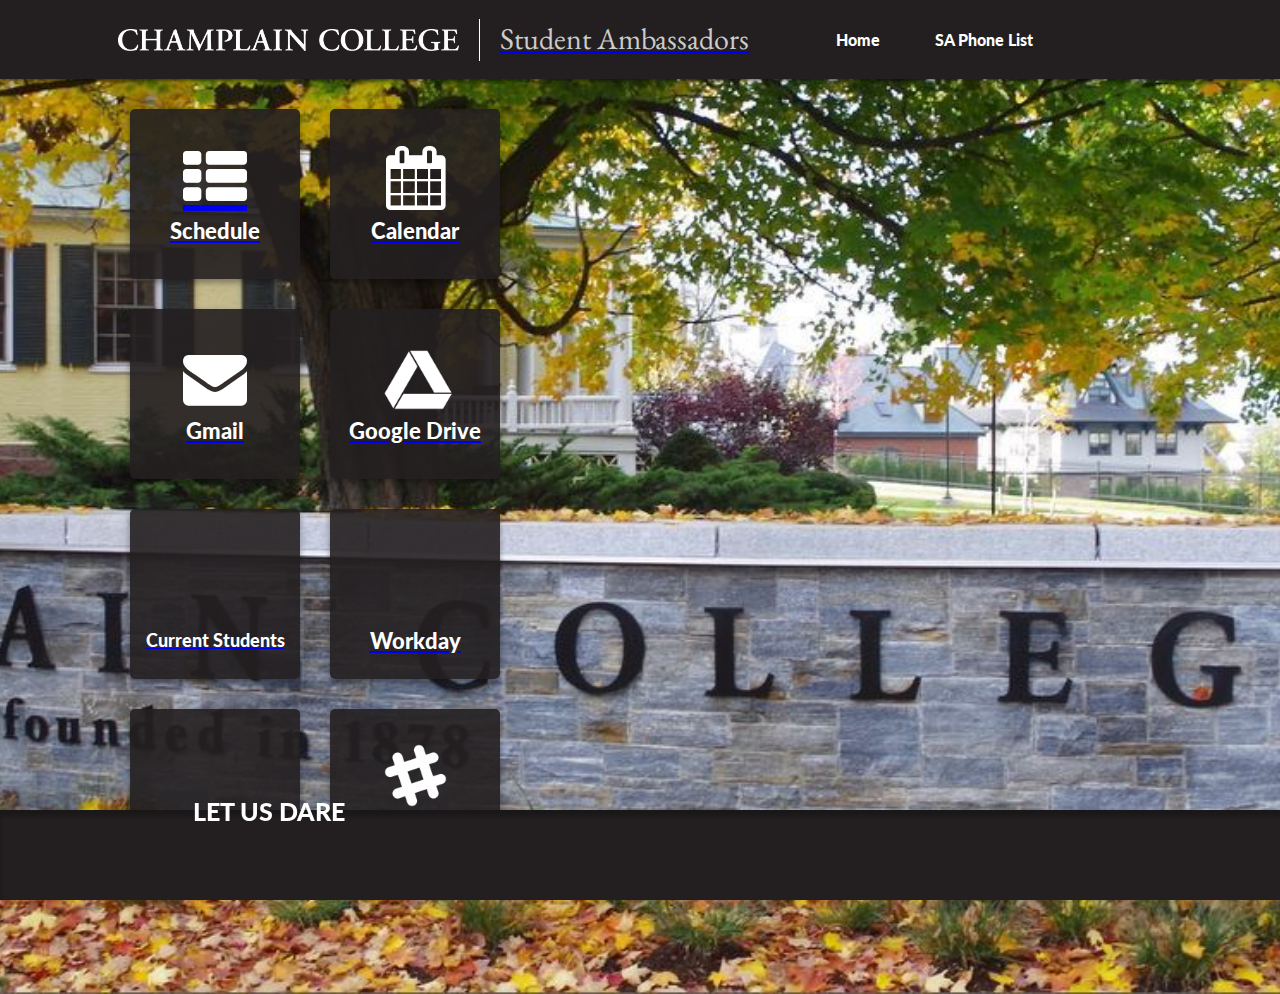
==== index.html @ 6200cd90 "Update index.html" ====
<!DOCTYPE html>
<html>
  <head>
    <meta charset="utf-8">
    <meta name="viewport" content="width=device-width, initial-scale=1.0">
    <title>Student Ambassador Homepage</title>
    <link rel="icon" type="image/png" sizes="16x16" href="images/favicon-16x16.png">
    <link rel="stylesheet" href="https://cdnjs.cloudflare.com/ajax/libs/mdbootstrap/4.2.0/css/mdb.min.css" media="screen" title="no title">
    <link rel="stylesheet" href="https://maxcdn.bootstrapcdn.com/font-awesome/4.7.0/css/font-awesome.min.css" media="screen" title="no title">
    <link rel="stylesheet" href="https://cdnjs.cloudflare.com/ajax/libs/animate.css/3.5.2/animate.min.css">
    <link rel="stylesheet" href="styles/styles.css" media="screen" title="no title">
  </head>
  <body>
    <nav>
      <!-- <img src="logo_color.png" alt="" /> -->
      <a id="logo-wrapper" href="index.html">
        <img src="images/full.png" alt="">
        <span>Student Ambassadors</span>
      </a>

      <div class="pages">
        <a href="index.html"><li>Home</li></a>
        <a href="./pages/phonelist.html"><li>SA Phone List</li></a>
      </div>
    </nav>

    <div class="wrapper">
      <div class="links">

        <a href="https://docs.google.com/spreadsheets/d/1CUl356E7qgsiMNAjo39zqupBJMfZhi2SueE544uHEFc/edit?usp=sharing">
          <div class="icon" id="schedule">
            <i class="fa fa-th-list fa-4x" aria-hidden="true"></i>
            <span>Schedule</span>
          </div>
        </a>
        <a href="https://www.google.com/calendar/render?pli=1#h">
          <div class="icon" id="calendar">
            <i class="fa fa-calendar fa-4x" aria-hidden="true"></i>
            <span>Calendar</span>
          </div>
        </a>
        <a href="https://mail.google.com/mail/u/0/#inbox">
          <div class="icon" id="gmail">
            <i class="fa fa-envelope fa-4x" aria-hidden="true"></i>
            <span>Gmail</span>
          </div>
        </a>
        <a href="https://drive.google.com/drive/#my-drive">
          <div class="icon" id="drive">
            <img src="images/googledrive.ico" alt="">
            <span>Google Drive</span>
          </div>
        </a>
        <a href="https://www.champlain.edu/current-students">
          <div class="icon-update" id="drive">
            <img src="images/shield_white.png" alt=""> <br>
            <span style="font-size: 18px;">Current Students</span>
          </div>
        </a>
        <a href="https://my.champlain.edu/google/index/off/1/service/workday">
          <div class="icon-update" id="workday">
            <img src="images/workday.png" alt=""> <br>
            <span>Workday</span>
          </div>
        <a href="pages/feedback.html">
          <div class="icon-update" id="feedback">
            <img src="images/feedback.png" alt=""> <br>
            <span>Office Feedback</span>
          </div>
        </a>
        <a href="https://champlainadmissions.slack.com/">
          <div class="icon-update" id="Slack">
            <img src="images/slack.png" alt=""> <br>
            <span style="font-size: 20px;">Slack</span>
          </div>
        </a>
      </div>
         
    </div>
    <footer>
      <div id="champlain">
        <img src="images/shield_color.png" alt=""/>
        <span>LET US DARE</span>
      </div>
      <span id="footer-background"></span>
    </footer>

    <script src="https://code.jquery.com/jquery-3.1.1.min.js" integrity="sha256-hVVnYaiADRTO2PzUGmuLJr8BLUSjGIZsDYGmIJLv2b8=" crossorigin="anonymous"></script>
    <script src="./assets/timeago.js" charset="utf-8"></script>
    <script src="https://cdnjs.cloudflare.com/ajax/libs/mdbootstrap/4.2.0/js/mdb.min.js" charset="utf-8"></script>
    <script src="./assets/tabletop.js" charset="utf-8"></script>
    <script type="text/javascript">
      $( document ).ready(function() {
        // Intialize Updates Board
        init();

        $("#secret").hide();

        // Set up incognito clicks
      });

      var public_spreadsheet_url = 'https://docs.google.com/spreadsheets/d/1VPJsWRqeBW6t7xn3JphKra1LwrmyJpstcjhJz0tTyDk/pubhtml';

      function init() {
        Tabletop.init( { key: public_spreadsheet_url,
                         callback: showInfo,
                         simpleSheet: true } )
      }

      var monthNames = [
        "January", "February", "March",
        "April", "May", "June", "July",
        "August", "September", "October",
        "November", "December"
      ];

      function showInfo(data, tabletop) {
        $(".news .items").empty();
        if (data.length == 0){
          $(".news .items").append("<h3> No updates at this time </h3>").css("overflow-y", "hidden");
        } else {
          $(".news .items").css("overflow-y", "auto");
          var i;
          var today = new Date();
          data.reverse().forEach(function(update){
            var date = new Date(update.Timestamp);
            var timeDiff = Math.abs(today.getTime() - date.getTime());
            var diffDays = Math.floor(timeDiff / (1000 * 3600 * 24)) + 1;
            if (diffDays <= 14)
            {
              $(".news .items").append(
                '<tr class="item"> <td class="date">' + monthNames[date.getMonth()] + ' ' + date.getDate() + ': <br> <span style="color: #969696; font-size: 15px;"> (' + $.timeago(date.getTime()) + ') </span> ' + '</td> <td class="message">' + update.Message + '</td> </tr>'
              );
            }
          });
        }
        setTimeout(function(){
          init();
        }, 10000);
      }

      function isMobile(){
        return ($(".news").css("display") == "none") ? true : false;
      }

      function incognitoShake(element){
        var text = isMobile() ? "HOLD → Open In Incognito" : "RIGHT CLICK → Open In Incognito";
        var size = isMobile() ? "30px" : "";
        var link = element.find("span").text();
        element.css("background-color", "#EE3124");
        element.find("span").css("font-size", size);
        element.addClass("animated shake");
        element.find("i").hide();
        element.find("img").hide();
        element.find("#secret").show();
        element.find("span").text(text);
        setTimeout(function(){
          element.css("background-color", "rgba(35,31,32,.9)");
          element.find("span").css("font-size", "");
          element.removeClass("animated shake");
          element.find("i").show();
          element.find("img").show();
          element.find("#secret").hide();
          element.find("span").text(link);
        }, 5000);
      }
    </script>
  </body>
</html>
---- styles/styles.css ----
@import url('https://fonts.googleapis.com/css?family=Lato');
@import url('https://fonts.googleapis.com/css?family=EB+Garamond');

html, body {
  font-family: 'Lato', sans-serif;
  margin: 0;
  padding: 0;
  background-color: #eee;
  background-image: url('../images/landing-background.png');
  background-repeat: no-repeat;
  background-size: cover;
  background-position: top;
}

nav {
  position: relative;
  display: flex;
  align-items: center;
  max-width: 100%;
  background-color: #231f20;
  padding: 15px 25px;
  display: flex;
  justify-content: space-between;
  box-shadow: 0px 1px 5px 0px rgba(0,0,0,0.75);
}

#logo-wrapper {
  display: flex;
  width: 125%;
}

#logo-wrapper span {
  font-size: 30px;
  padding-left: 20px;
  color: #ccc;
  font-family: 'EB Garamond', 'serif';
}

.logo {
  display: flex;
  align-items: center;
}

.pages {
  list-style: none;
  display: flex;
  width: 915px;
}

li {
  color: white;
  font-weight: 900;
  margin-left: 25px;
  padding: 15px;
  font-size: 16px;
}

li:hover {
  border-radius: 5px;
  color: #7bad1f;
}

nav img {
  width: auto;
  height: 22px;
  padding-left: 12%;
  padding-right: 20px;
  padding-top: 10px;
  padding-bottom: 10px;
  filter: brightness(0) invert(1);
  background-color: transparent;
  border-right: 1px solid #838383;
}

.links span, footer span {
  font-size: 45px;
  font-weight: 900;
  line-height: 95%;
  color: white;
}

.wrapper {
  display: flex;
  align-items: flex-start;
  padding-top: 15px;
  padding-left: 15px;
  padding-right: 15px;
  padding-bottom: 100px;
}

.item {
  display: flex;
  text-align: left;
  margin-bottom: 15px;
  padding-bottom: 15px;
  border-bottom: 2px #eee solid;
}

.item:last-of-type {
  border-bottom: none;
}

.item .date {
  text-align: left;
  color: black;
  font-weight: 900;
  font-size: 22px;
  min-width: 200px;
}

.item .message {
  margin-left: 5px;
  text-align: left;
  color: black;
  font-size: 22px;
  font-weight: normal;
}

.links {
  display: flex;
  flex-flow: row wrap;
  justify-content: flex-start;
  text-align: center;
  max-width: 40%;
  padding-left: 8%;
}

#secret {
  display: none;
}

.news {
  margin: 15px;
  padding-left: 25px;
  padding-right: 25px;
  margin-right: 8%;
  background-color: white;
  box-shadow: 0 3px 6px rgba(0,0,0,0.16), 0 3px 6px rgba(0,0,0,0.23);
  width: 50%;
  height: 100%;
  text-align: center;
}

.news h1 i {
  color: #eee;
  cursor: pointer;
}

.items {
  margin-top: -30px;
  overflow-y: auto;
  max-height: 65vh;
}

i {
  color: white;
  height: 75px;
  width: auto;
}

.icon {
  background-color: rgba(35,31,32,.9);
  border-radius: 5px;
  height: 170px;
  width: 170px;
  display: flex;
  justify-content: center;
  flex-direction: column;
  cursor: pointer;
  box-shadow: 0 3px 6px rgba(0,0,0,0.16), 0 3px 6px rgba(0,0,0,0.23);
  transition: all .1s ease-in-out;
}

.icon img {
  height: 75px;
  width: 75px;
  padding-left: 44px;
  filter: brightness(0) invert(1);
  transform: scale(1.3) translateY(-3px);
}

.icon-update {
  background-color: rgba(35,31,32, .9);
  border-radius: 5px;
  height: 170px;
  width: 170px;
  display: flex;
  justify-content: center;
  flex-direction: column;
  align-items: center;
  box-shadow: 0 3px 6px rgba(0,0,0,0.16), 0 3px 6px rgba(0,0,0,0.23);
  transition: all .1s ease-in-out;  
}

.icon-update:hover {
  box-shadow: 0 30px 40px -15px rgba(0,0,0,0.35);
  transform: scale(1.03);
  transition: all .1s ease-in-out;
}


.icon-update i {
  font-size: 75px;
  margin-bottom: -5px;
}

.icon-update span {
  position: relative;
  font-size: 22px;
}

.icon-update img {
  position: relative;
  width: auto;
  height: 75px;
  filter: brightness(0) invert(1);
}

.icon-update span {
  font-size: 22px
}

.links a {
  margin: 15px;
}

.icon span {
  font-size: 22px;
}

.icon:hover {
  box-shadow: 0 30px 40px -15px rgba(0,0,0,0.35);
  transform: scale(1.03);
  transition: all .1s ease-in-out;  
}


footer {
  position: fixed;
  z-index: 1;
  height: 100px;
  width: 100%;
  bottom: 0;
}

#champlain {
  position: fixed;
  z-index: 1;
  display: flex;
  align-items: center;
  padding-left: 10%;
}

footer span {
  font-size: 25px;
  padding-left: 15px;
}

footer img {
  width: 50px;
}

#footer-background {
  position: fixed;
  background-color: #231f20;
  height: 90px;
  width: 100%;
  bottom: 0;
  -webkit-box-shadow: inset 0px 6px 5px 0px rgba(0,0,0,0.25);
  -moz-box-shadow: inset 0px 6px 5px 0px rgba(0,0,0,0.25);
  box-shadow: inset 0px 6px 5px 0px rgba(0,0,0,0.25);
}

.btn {
  background-color: #00aeef !important;
  cursor: pointer;
}

/* Media Queries */

@media only screen
and (min-device-width : 320px)
and (max-device-width : 480px) {

    nav {
      justify-content: center;
      position: fixed;
      top: 0;
      z-index: 10;
      width: 100%;
      box-shadow: 0px 0px 5px 2px rgba(0, 0, 0, 0.25);
    }

    .pages {
      display: none;
    }

    .news {
      display: none;
    }

    .links {
      max-width: 100%;
      margin-top: 110px;
    }

    .links a {
      display: flex;
      align-items: center;
      justify-content: center;
    }

    .icon {
      width: 94vw;
      font-size: 30px;
      text-align: left;
    }

    .icon i {
      position: relative;
      top: 2%;
      margin-left: 22%;
    }

    .icon img {
      position: relative;
      top: 17%;
      margin-left: 16%;
      width: 140px;
      height: 140px;
    }

    .icon span {
      position: relative;
      top: -20%;
      max-width: 400px;
      font-size: 45px;
      margin-left: 45%;
    }

    #wings span, #drive span {
      top: -40%;
    }

    footer {
      position: static;
    }

    #champlain {
      position: static;
      background-color: #231f20;
      height: 100%;
    }

    #footer-background {
      display: none;
    }
}
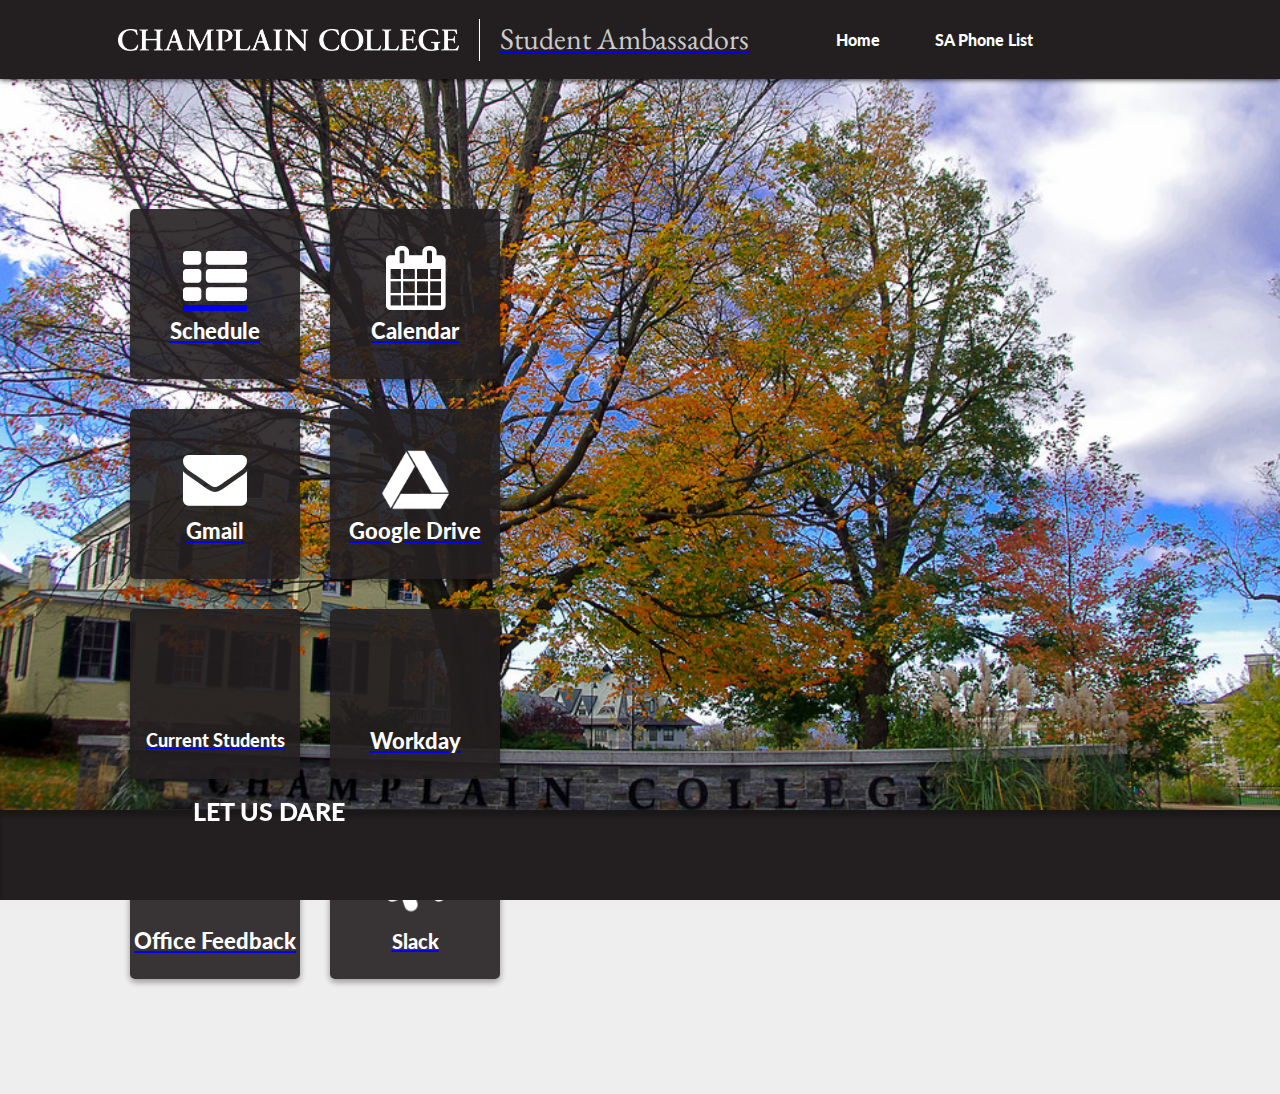
==== commit db6fd476: "made all the icons, "icon"" ====
--- a/index.html
+++ b/index.html
@@ -52,24 +52,24 @@
           </div>
         </a>
         <a href="https://www.champlain.edu/current-students">
-          <div class="icon-update" id="drive">
+          <div class="icon" id="drive">
             <img src="images/shield_white.png" alt=""> <br>
             <span style="font-size: 18px;">Current Students</span>
           </div>
         </a>
         <a href="https://my.champlain.edu/google/index/off/1/service/workday">
-          <div class="icon-update" id="workday">
+          <div class="icon" id="workday">
             <img src="images/workday.png" alt=""> <br>
             <span>Workday</span>
           </div>
         <a href="pages/feedback.html">
-          <div class="icon-update" id="feedback">
+          <div class="icon" id="feedback">
             <img src="images/feedback.png" alt=""> <br>
             <span>Office Feedback</span>
           </div>
         </a>
         <a href="https://champlainadmissions.slack.com/">
-          <div class="icon-update" id="Slack">
+          <div class="icon" id="Slack">
             <img src="images/slack.png" alt=""> <br>
             <span style="font-size: 20px;">Slack</span>
           </div>
--- a/styles/styles.css
+++ b/styles/styles.css
@@ -6,10 +6,12 @@
   margin: 0;
   padding: 0;
   background-color: #eee;
-  background-image: url('../images/landing-background.png');
+  background-image: url('../images/landing-backgrounds.png');
   background-repeat: no-repeat;
   background-size: cover;
-  background-position: top;
+  background-position: center center;
+  width: 100%;
+  height: 100%;
 }
 
 nav {
@@ -123,6 +125,7 @@
   text-align: center;
   max-width: 40%;
   padding-left: 8%;
+  padding-top: 100px;
 }
 
 #secret {
@@ -166,66 +169,25 @@
   display: flex;
   justify-content: center;
   flex-direction: column;
-  cursor: pointer;
+  align-items: center;
   box-shadow: 0 3px 6px rgba(0,0,0,0.16), 0 3px 6px rgba(0,0,0,0.23);
   transition: all .1s ease-in-out;
 }
 
 .icon img {
   height: 75px;
-  width: 75px;
-  padding-left: 44px;
+  width: auto;
   filter: brightness(0) invert(1);
   transform: scale(1.3) translateY(-3px);
 }
 
-.icon-update {
-  background-color: rgba(35,31,32, .9);
-  border-radius: 5px;
-  height: 170px;
-  width: 170px;
-  display: flex;
-  justify-content: center;
-  flex-direction: column;
-  align-items: center;
-  box-shadow: 0 3px 6px rgba(0,0,0,0.16), 0 3px 6px rgba(0,0,0,0.23);
-  transition: all .1s ease-in-out;  
-}
-
-.icon-update:hover {
-  box-shadow: 0 30px 40px -15px rgba(0,0,0,0.35);
-  transform: scale(1.03);
-  transition: all .1s ease-in-out;
-}
-
-
-.icon-update i {
-  font-size: 75px;
-  margin-bottom: -5px;
-}
-
-.icon-update span {
-  position: relative;
-  font-size: 22px;
-}
-
-.icon-update img {
-  position: relative;
-  width: auto;
-  height: 75px;
-  filter: brightness(0) invert(1);
-}
-
-.icon-update span {
-  font-size: 22px
-}
-
 .links a {
   margin: 15px;
 }
 
 .icon span {
   font-size: 22px;
+  position: relative;
 }
 
 .icon:hover {
@@ -290,10 +252,24 @@
       width: 100%;
       box-shadow: 0px 0px 5px 2px rgba(0, 0, 0, 0.25);
     }
-
-    .pages {
-      display: none;
-    }
+  
+    #logo-wrapper {
+      display: flex;
+      width: 125%;
+      height: 30px;
+    
+    nav img {
+      padding-top: none;
+      padding-bottom: none;
+      padding-left: 135px;
+    }
+    
+    li {
+      color:white;
+      font-weight: 900;
+      margin-left: 25px;
+      font-size: 16px;
+     }
 
     .news {
       display: none;
@@ -311,15 +287,13 @@
     }
 
     .icon {
-      width: 94vw;
       font-size: 30px;
-      text-align: left;
+      text-align: center;
     }
 
     .icon i {
       position: relative;
-      top: 2%;
-      margin-left: 22%;
+      padding-top: 20px;
     }
 
     .icon img {
@@ -335,7 +309,7 @@
       top: -20%;
       max-width: 400px;
       font-size: 45px;
-      margin-left: 45%;
+      padding-top: 80px;
     }
 
     #wings span, #drive span {
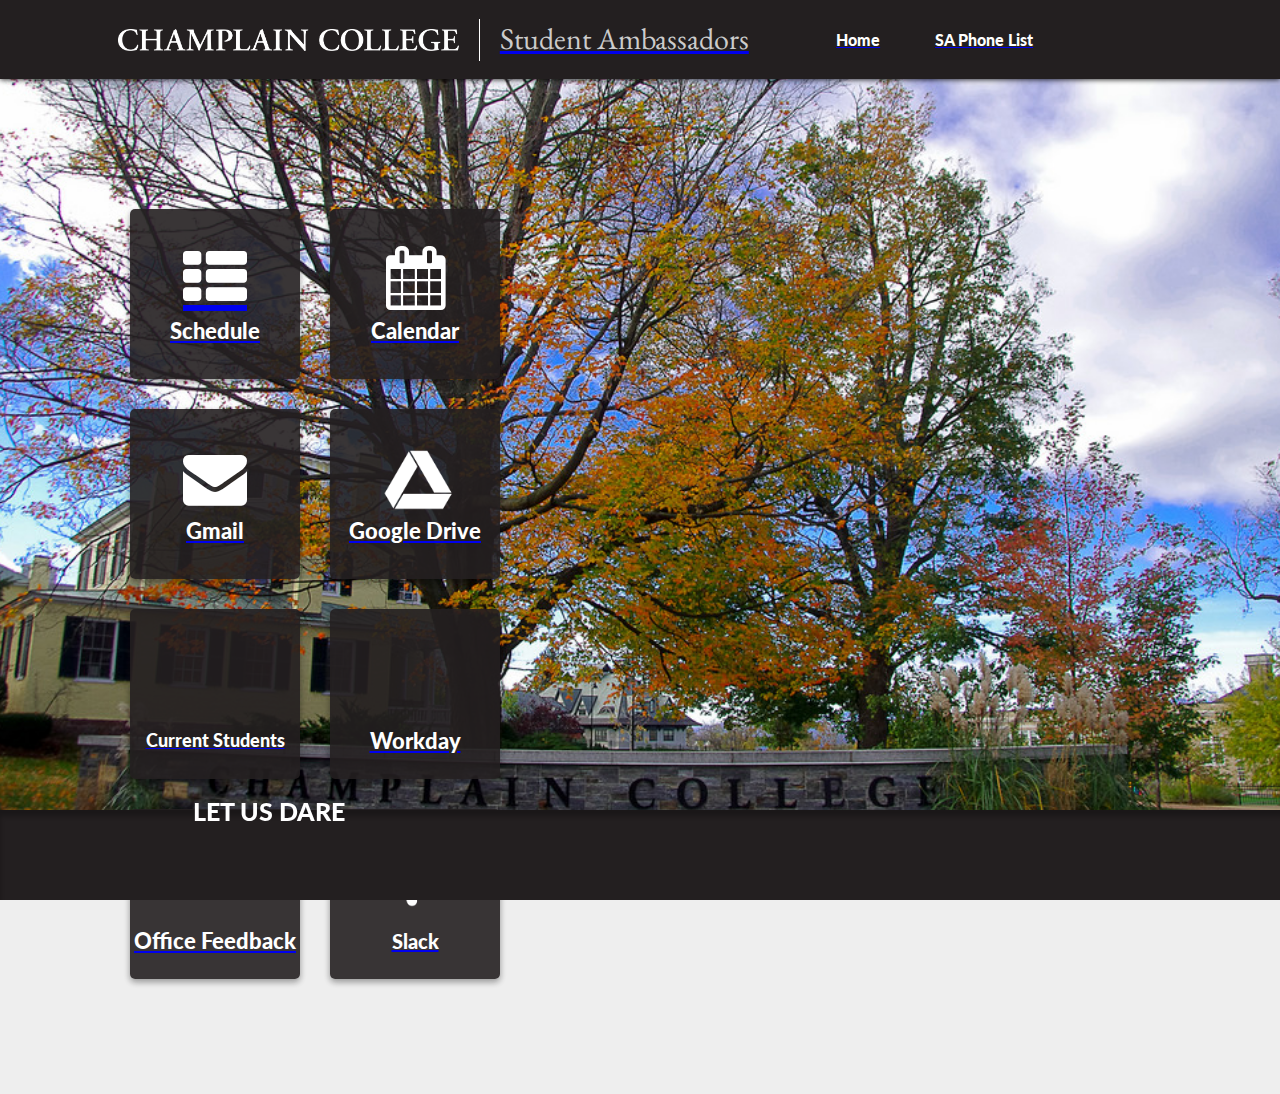
==== commit ae1e8f6b: "Updated header" ====
--- a/index.html
+++ b/index.html
@@ -3,7 +3,7 @@
   <head>
     <meta charset="utf-8">
     <meta name="viewport" content="width=device-width, initial-scale=1.0">
-    <title>Student Ambassador Homepage</title>
+    <title>Student Ambassador Portal</title>
     <link rel="icon" type="image/png" sizes="16x16" href="images/favicon-16x16.png">
     <link rel="stylesheet" href="https://cdnjs.cloudflare.com/ajax/libs/mdbootstrap/4.2.0/css/mdb.min.css" media="screen" title="no title">
     <link rel="stylesheet" href="https://maxcdn.bootstrapcdn.com/font-awesome/4.7.0/css/font-awesome.min.css" media="screen" title="no title">
@@ -52,24 +52,24 @@
           </div>
         </a>
         <a href="https://www.champlain.edu/current-students">
-          <div class="icon" id="drive">
+          <div class="icon-update" id="drive">
             <img src="images/shield_white.png" alt=""> <br>
             <span style="font-size: 18px;">Current Students</span>
           </div>
         </a>
         <a href="https://my.champlain.edu/google/index/off/1/service/workday">
-          <div class="icon" id="workday">
+          <div class="icon-update" id="workday">
             <img src="images/workday.png" alt=""> <br>
             <span>Workday</span>
           </div>
         <a href="pages/feedback.html">
-          <div class="icon" id="feedback">
+          <div class="icon-update" id="feedback">
             <img src="images/feedback.png" alt=""> <br>
             <span>Office Feedback</span>
           </div>
         </a>
         <a href="https://champlainadmissions.slack.com/">
-          <div class="icon" id="Slack">
+          <div class="icon-update" id="Slack">
             <img src="images/slack.png" alt=""> <br>
             <span style="font-size: 20px;">Slack</span>
           </div>
--- a/styles/styles.css
+++ b/styles/styles.css
@@ -169,16 +169,58 @@
   display: flex;
   justify-content: center;
   flex-direction: column;
+  cursor: pointer;
+  box-shadow: 0 3px 6px rgba(0,0,0,0.16), 0 3px 6px rgba(0,0,0,0.23);
+  transition: all .1s ease-in-out;
+}
+
+.icon img {
+  height: 75px;
+  width: 75px;
+  padding-left: 44px;
+  filter: brightness(0) invert(1);
+  transform: scale(1.3) translateY(-3px);
+}
+
+.icon-update {
+  background-color: rgba(35,31,32, .9);
+  border-radius: 5px;
+  height: 170px;
+  width: 170px;
+  display: flex;
+  justify-content: center;
+  flex-direction: column;
   align-items: center;
   box-shadow: 0 3px 6px rgba(0,0,0,0.16), 0 3px 6px rgba(0,0,0,0.23);
+  transition: all .1s ease-in-out;  
+}
+
+.icon-update:hover {
+  box-shadow: 0 30px 40px -15px rgba(0,0,0,0.35);
+  transform: scale(1.03);
   transition: all .1s ease-in-out;
 }
 
-.icon img {
+
+.icon-update i {
+  font-size: 75px;
+  margin-bottom: -5px;
+}
+
+.icon-update span {
+  position: relative;
+  font-size: 22px;
+}
+
+.icon-update img {
+  position: relative;
+  width: auto;
   height: 75px;
-  width: auto;
   filter: brightness(0) invert(1);
-  transform: scale(1.3) translateY(-3px);
+}
+
+.icon-update span {
+  font-size: 22px
 }
 
 .links a {
@@ -187,7 +229,6 @@
 
 .icon span {
   font-size: 22px;
-  position: relative;
 }
 
 .icon:hover {
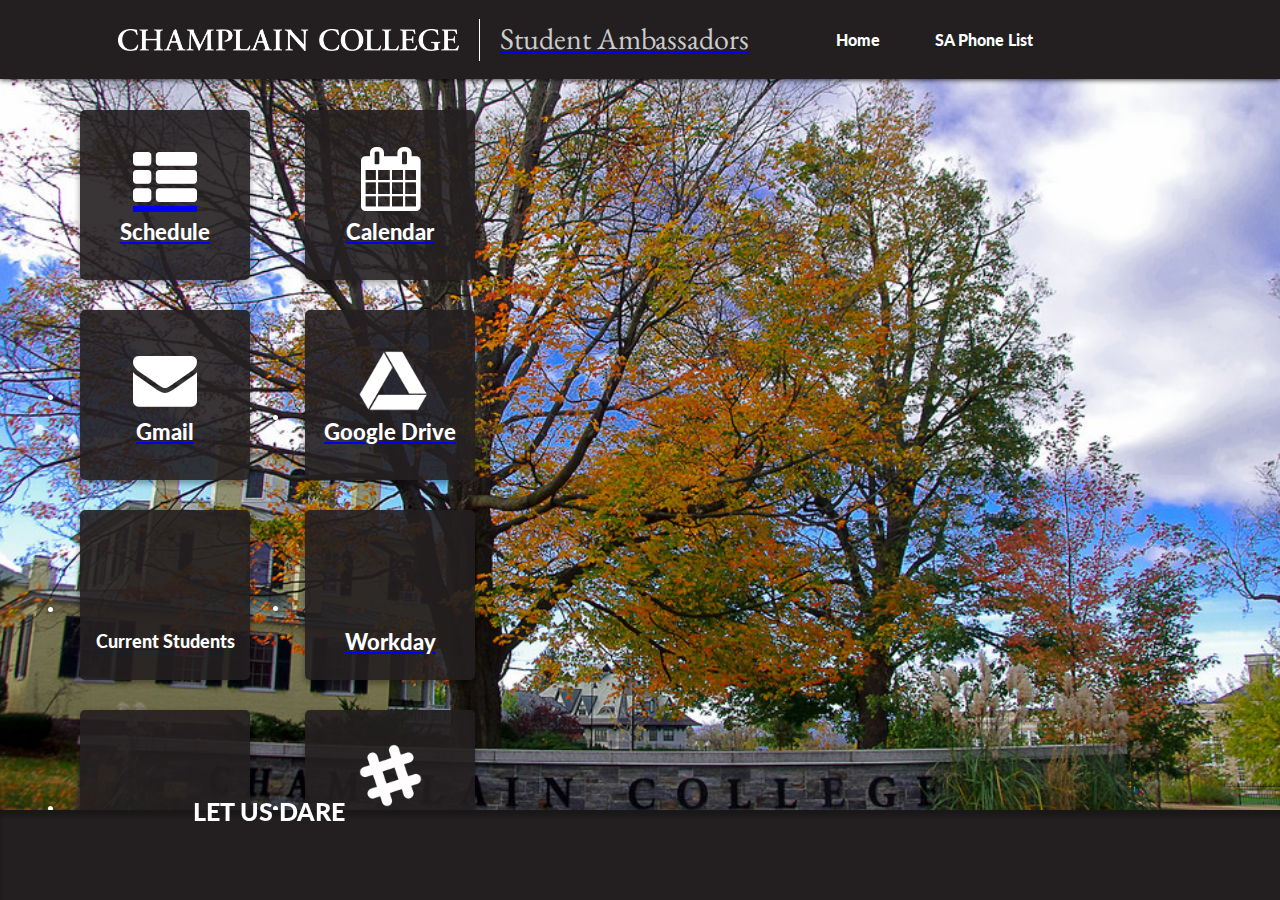
==== commit 32dddb24: "Fixed incognito clicks & some styling" ====
--- a/index.html
+++ b/index.html
@@ -3,7 +3,7 @@
   <head>
     <meta charset="utf-8">
     <meta name="viewport" content="width=device-width, initial-scale=1.0">
-    <title>Student Ambassador Portal</title>
+    <title>Student Ambassador Homepage</title>
     <link rel="icon" type="image/png" sizes="16x16" href="images/favicon-16x16.png">
     <link rel="stylesheet" href="https://cdnjs.cloudflare.com/ajax/libs/mdbootstrap/4.2.0/css/mdb.min.css" media="screen" title="no title">
     <link rel="stylesheet" href="https://maxcdn.bootstrapcdn.com/font-awesome/4.7.0/css/font-awesome.min.css" media="screen" title="no title">
@@ -24,59 +24,74 @@
       </div>
     </nav>
 
-    <div class="wrapper">
-      <div class="links">
+      <ul class="links">
 
-        <a href="https://docs.google.com/spreadsheets/d/1CUl356E7qgsiMNAjo39zqupBJMfZhi2SueE544uHEFc/edit?usp=sharing">
-          <div class="icon" id="schedule">
-            <i class="fa fa-th-list fa-4x" aria-hidden="true"></i>
-            <span>Schedule</span>
-          </div>
-        </a>
-        <a href="https://www.google.com/calendar/render?pli=1#h">
-          <div class="icon" id="calendar">
-            <i class="fa fa-calendar fa-4x" aria-hidden="true"></i>
-            <span>Calendar</span>
-          </div>
-        </a>
-        <a href="https://mail.google.com/mail/u/0/#inbox">
-          <div class="icon" id="gmail">
-            <i class="fa fa-envelope fa-4x" aria-hidden="true"></i>
-            <span>Gmail</span>
-          </div>
-        </a>
-        <a href="https://drive.google.com/drive/#my-drive">
-          <div class="icon" id="drive">
-            <img src="images/googledrive.ico" alt="">
-            <span>Google Drive</span>
-          </div>
-        </a>
-        <a href="https://www.champlain.edu/current-students">
-          <div class="icon-update" id="drive">
-            <img src="images/shield_white.png" alt=""> <br>
-            <span style="font-size: 18px;">Current Students</span>
-          </div>
-        </a>
-        <a href="https://my.champlain.edu/google/index/off/1/service/workday">
-          <div class="icon-update" id="workday">
-            <img src="images/workday.png" alt=""> <br>
-            <span>Workday</span>
-          </div>
-        <a href="pages/feedback.html">
-          <div class="icon-update" id="feedback">
-            <img src="images/feedback.png" alt=""> <br>
-            <span>Office Feedback</span>
-          </div>
-        </a>
-        <a href="https://champlainadmissions.slack.com/">
-          <div class="icon-update" id="Slack">
-            <img src="images/slack.png" alt=""> <br>
-            <span style="font-size: 20px;">Slack</span>
-          </div>
-        </a>
-      </div>
-         
-    </div>
+        <li>
+          <a href="https://docs.google.com/spreadsheets/d/1CUl356E7qgsiMNAjo39zqupBJMfZhi2SueE544uHEFc/edit?usp=sharing">
+            <div class="icon" id="schedule">
+              <i class="fa fa-th-list fa-4x" aria-hidden="true"></i>
+              <span>Schedule</span>
+            </div>
+          </a>
+        </li>
+        <li>
+          <a href="https://www.google.com/calendar/render?pli=1#h">
+            <div class="icon" id="calendar">
+              <i class="fa fa-calendar fa-4x" aria-hidden="true"></i>
+              <span>Calendar</span>
+            </div>
+          </a>
+        </li>
+        <li>
+          <a href="https://mail.google.com/mail/u/0/#inbox">
+            <div class="icon" id="gmail">
+              <i class="fa fa-envelope fa-4x" aria-hidden="true"></i>
+              <span>Gmail</span>
+            </div>
+          </a>
+        </li>
+        <li>
+          <a href="https://drive.google.com/drive/#my-drive">
+            <div class="icon" id="drive">
+              <img src="images/googledrive.ico" alt="">
+              <span>Google Drive</span>
+            </div>
+          </a>
+        </li>
+        <li>
+          <a href="https://www.champlain.edu/current-students">
+            <div class="icon-update" id="drive">
+              <img src="images/shield_white.png" alt=""> <br>
+              <span style="font-size: 18px;">Current Students</span>
+            </div>
+          </a>
+        </li>
+        <li>
+          <a href="https://my.champlain.edu/google/index/off/1/service/workday">
+            <div class="icon-update" id="workday">
+              <img src="images/workday.png" alt=""> <br>
+              <i id="secret" class="fa fa-user-secret fa-4x" aria-hidden="true" style="margin-top: -15px; margin-bottom: 10px;"></i>
+              <span>Workday</span>
+            </div>
+          </a>
+        <li>
+          <a href="pages/feedback.html">
+            <div class="icon-update" id="feedback">
+              <img src="images/feedback.png" alt=""> <br>
+              <span>Office Feedback</span>
+            </div>
+          </a>
+        </li>
+        <li>
+          <a href="https://champlainadmissions.slack.com/">
+            <div class="icon-update" id="Slack">
+              <img src="images/slack.png" alt=""> <br>
+              <span>Slack</span>
+            </div>
+          </a>
+        </li>
+      </ul>
+
     <footer>
       <div id="champlain">
         <img src="images/shield_color.png" alt=""/>
@@ -97,6 +112,14 @@
         $("#secret").hide();
 
         // Set up incognito clicks
+        $("#coverage").click(function(event) {
+          event.preventDefault();
+          incognitoShake($(this));
+        });
+        $("#workday").click(function(event) {
+          event.preventDefault();
+          incognitoShake($(this));
+        })
       });
 
       var public_spreadsheet_url = 'https://docs.google.com/spreadsheets/d/1VPJsWRqeBW6t7xn3JphKra1LwrmyJpstcjhJz0tTyDk/pubhtml';
--- a/styles/styles.css
+++ b/styles/styles.css
@@ -10,8 +10,8 @@
   background-repeat: no-repeat;
   background-size: cover;
   background-position: center center;
-  width: 100%;
-  height: 100%;
+  width: 100vw;
+  height: 100vh;
 }
 
 nav {
@@ -81,15 +81,6 @@
   color: white;
 }
 
-.wrapper {
-  display: flex;
-  align-items: flex-start;
-  padding-top: 15px;
-  padding-left: 15px;
-  padding-right: 15px;
-  padding-bottom: 100px;
-}
-
 .item {
   display: flex;
   text-align: left;
@@ -121,38 +112,12 @@
 .links {
   display: flex;
   flex-flow: row wrap;
-  justify-content: flex-start;
   text-align: center;
-  max-width: 40%;
-  padding-left: 8%;
-  padding-top: 100px;
+  max-width: 50%;
 }
 
 #secret {
   display: none;
-}
-
-.news {
-  margin: 15px;
-  padding-left: 25px;
-  padding-right: 25px;
-  margin-right: 8%;
-  background-color: white;
-  box-shadow: 0 3px 6px rgba(0,0,0,0.16), 0 3px 6px rgba(0,0,0,0.23);
-  width: 50%;
-  height: 100%;
-  text-align: center;
-}
-
-.news h1 i {
-  color: #eee;
-  cursor: pointer;
-}
-
-.items {
-  margin-top: -30px;
-  overflow-y: auto;
-  max-height: 65vh;
 }
 
 i {
@@ -191,8 +156,9 @@
   justify-content: center;
   flex-direction: column;
   align-items: center;
+  cursor: pointer;
   box-shadow: 0 3px 6px rgba(0,0,0,0.16), 0 3px 6px rgba(0,0,0,0.23);
-  transition: all .1s ease-in-out;  
+  transition: all .1s ease-in-out;
 }
 
 .icon-update:hover {
@@ -213,20 +179,11 @@
 }
 
 .icon-update img {
-  position: relative;
   width: auto;
   height: 75px;
   filter: brightness(0) invert(1);
 }
 
-.icon-update span {
-  font-size: 22px
-}
-
-.links a {
-  margin: 15px;
-}
-
 .icon span {
   font-size: 22px;
 }
@@ -234,7 +191,7 @@
 .icon:hover {
   box-shadow: 0 30px 40px -15px rgba(0,0,0,0.35);
   transform: scale(1.03);
-  transition: all .1s ease-in-out;  
+  transition: all .1s ease-in-out;
 }
 
 
@@ -282,43 +239,43 @@
 /* Media Queries */
 
 @media only screen
-and (min-device-width : 320px)
-and (max-device-width : 480px) {
+and (max-width: 600px) {
+
+  .links {
+    display: flex;
+    flex-flow: row wrap;
+    width: 100vw;
+    padding-left: 0;
+    padding-top: 0;
+  }
 
     nav {
       justify-content: center;
-      position: fixed;
       top: 0;
       z-index: 10;
-      width: 100%;
+      width: 100vw;
       box-shadow: 0px 0px 5px 2px rgba(0, 0, 0, 0.25);
     }
-  
+
     #logo-wrapper {
       display: flex;
       width: 125%;
       height: 30px;
-    
+    }
+
     nav img {
-      padding-top: none;
-      padding-bottom: none;
       padding-left: 135px;
     }
-    
+
     li {
       color:white;
       font-weight: 900;
       margin-left: 25px;
       font-size: 16px;
      }
-
+    /*
     .news {
       display: none;
-    }
-
-    .links {
-      max-width: 100%;
-      margin-top: 110px;
     }
 
     .links a {
@@ -349,10 +306,10 @@
       position: relative;
       top: -20%;
       max-width: 400px;
-      font-size: 45px;
+      font-size: 30px;
       padding-top: 80px;
     }
-
+    */
     #wings span, #drive span {
       top: -40%;
     }
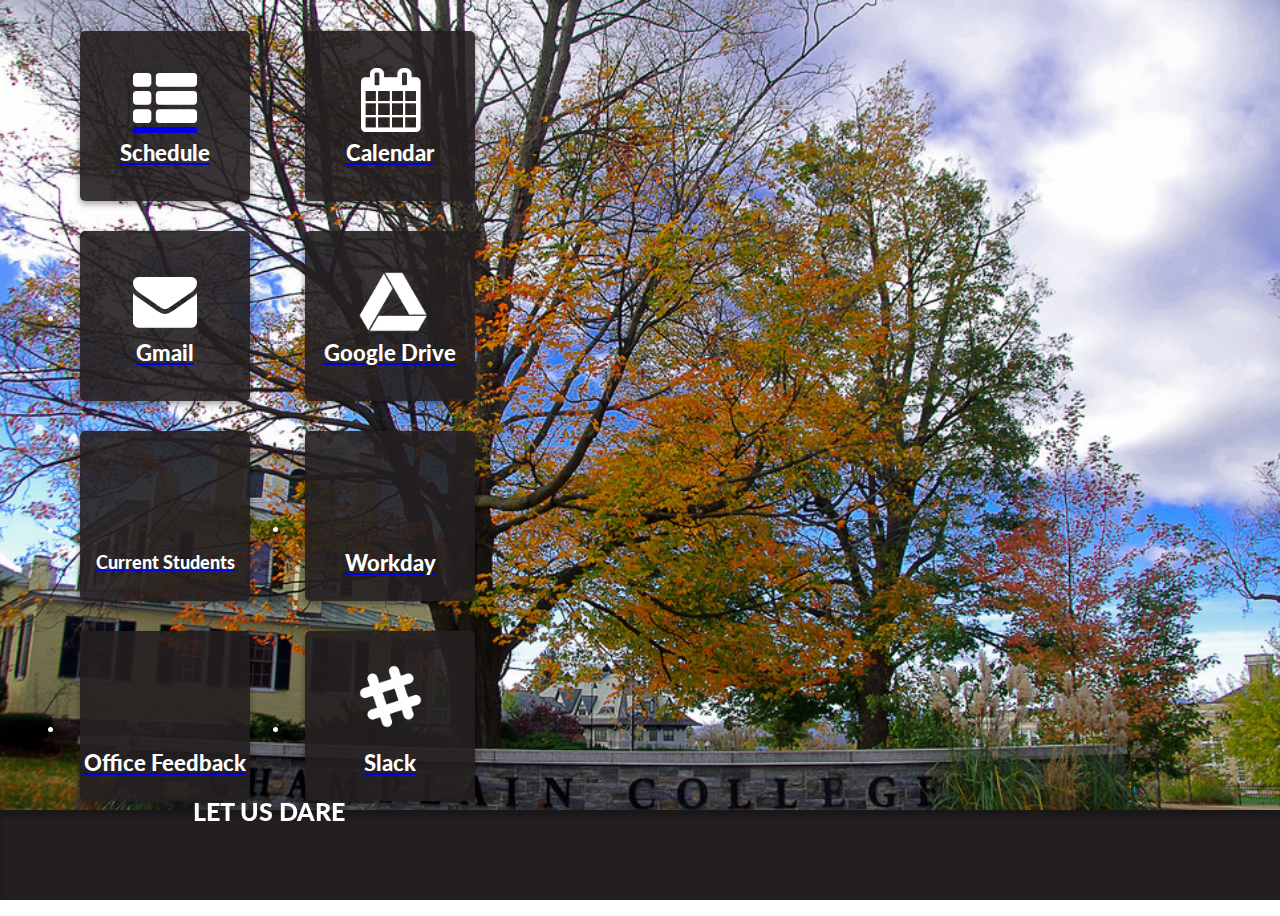
==== commit c0d49062: "Update index.html" ====
--- a/index.html
+++ b/index.html
@@ -3,7 +3,7 @@
   <head>
     <meta charset="utf-8">
     <meta name="viewport" content="width=device-width, initial-scale=1.0">
-    <title>Student Ambassador Homepage</title>
+    <title>Student Ambassador Portal</title>
     <link rel="icon" type="image/png" sizes="16x16" href="images/favicon-16x16.png">
     <link rel="stylesheet" href="https://cdnjs.cloudflare.com/ajax/libs/mdbootstrap/4.2.0/css/mdb.min.css" media="screen" title="no title">
     <link rel="stylesheet" href="https://maxcdn.bootstrapcdn.com/font-awesome/4.7.0/css/font-awesome.min.css" media="screen" title="no title">
@@ -11,18 +11,7 @@
     <link rel="stylesheet" href="styles/styles.css" media="screen" title="no title">
   </head>
   <body>
-    <nav>
-      <!-- <img src="logo_color.png" alt="" /> -->
-      <a id="logo-wrapper" href="index.html">
-        <img src="images/full.png" alt="">
-        <span>Student Ambassadors</span>
-      </a>
-
-      <div class="pages">
-        <a href="index.html"><li>Home</li></a>
-        <a href="./pages/phonelist.html"><li>SA Phone List</li></a>
-      </div>
-    </nav>
+    
 
       <ul class="links">
 
@@ -70,7 +59,6 @@
           <a href="https://my.champlain.edu/google/index/off/1/service/workday">
             <div class="icon-update" id="workday">
               <img src="images/workday.png" alt=""> <br>
-              <i id="secret" class="fa fa-user-secret fa-4x" aria-hidden="true" style="margin-top: -15px; margin-bottom: 10px;"></i>
               <span>Workday</span>
             </div>
           </a>
@@ -104,89 +92,5 @@
     <script src="./assets/timeago.js" charset="utf-8"></script>
     <script src="https://cdnjs.cloudflare.com/ajax/libs/mdbootstrap/4.2.0/js/mdb.min.js" charset="utf-8"></script>
     <script src="./assets/tabletop.js" charset="utf-8"></script>
-    <script type="text/javascript">
-      $( document ).ready(function() {
-        // Intialize Updates Board
-        init();
-
-        $("#secret").hide();
-
-        // Set up incognito clicks
-        $("#coverage").click(function(event) {
-          event.preventDefault();
-          incognitoShake($(this));
-        });
-        $("#workday").click(function(event) {
-          event.preventDefault();
-          incognitoShake($(this));
-        })
-      });
-
-      var public_spreadsheet_url = 'https://docs.google.com/spreadsheets/d/1VPJsWRqeBW6t7xn3JphKra1LwrmyJpstcjhJz0tTyDk/pubhtml';
-
-      function init() {
-        Tabletop.init( { key: public_spreadsheet_url,
-                         callback: showInfo,
-                         simpleSheet: true } )
-      }
-
-      var monthNames = [
-        "January", "February", "March",
-        "April", "May", "June", "July",
-        "August", "September", "October",
-        "November", "December"
-      ];
-
-      function showInfo(data, tabletop) {
-        $(".news .items").empty();
-        if (data.length == 0){
-          $(".news .items").append("<h3> No updates at this time </h3>").css("overflow-y", "hidden");
-        } else {
-          $(".news .items").css("overflow-y", "auto");
-          var i;
-          var today = new Date();
-          data.reverse().forEach(function(update){
-            var date = new Date(update.Timestamp);
-            var timeDiff = Math.abs(today.getTime() - date.getTime());
-            var diffDays = Math.floor(timeDiff / (1000 * 3600 * 24)) + 1;
-            if (diffDays <= 14)
-            {
-              $(".news .items").append(
-                '<tr class="item"> <td class="date">' + monthNames[date.getMonth()] + ' ' + date.getDate() + ': <br> <span style="color: #969696; font-size: 15px;"> (' + $.timeago(date.getTime()) + ') </span> ' + '</td> <td class="message">' + update.Message + '</td> </tr>'
-              );
-            }
-          });
-        }
-        setTimeout(function(){
-          init();
-        }, 10000);
-      }
-
-      function isMobile(){
-        return ($(".news").css("display") == "none") ? true : false;
-      }
-
-      function incognitoShake(element){
-        var text = isMobile() ? "HOLD → Open In Incognito" : "RIGHT CLICK → Open In Incognito";
-        var size = isMobile() ? "30px" : "";
-        var link = element.find("span").text();
-        element.css("background-color", "#EE3124");
-        element.find("span").css("font-size", size);
-        element.addClass("animated shake");
-        element.find("i").hide();
-        element.find("img").hide();
-        element.find("#secret").show();
-        element.find("span").text(text);
-        setTimeout(function(){
-          element.css("background-color", "rgba(35,31,32,.9)");
-          element.find("span").css("font-size", "");
-          element.removeClass("animated shake");
-          element.find("i").show();
-          element.find("img").show();
-          element.find("#secret").hide();
-          element.find("span").text(link);
-        }, 5000);
-      }
-    </script>
   </body>
 </html>
--- a/styles/styles.css
+++ b/styles/styles.css
@@ -5,9 +5,9 @@
   font-family: 'Lato', sans-serif;
   margin: 0;
   padding: 0;
-  background-color: #eee;
   background-image: url('../images/landing-backgrounds.png');
   background-repeat: no-repeat;
+  background-attachment: fixed;
   background-size: cover;
   background-position: center center;
   width: 100vw;
@@ -65,7 +65,7 @@
 nav img {
   width: auto;
   height: 22px;
-  padding-left: 12%;
+  padding-left: 2%;
   padding-right: 20px;
   padding-top: 10px;
   padding-bottom: 10px;
@@ -174,7 +174,6 @@
 }
 
 .icon-update span {
-  position: relative;
   font-size: 22px;
 }
 
@@ -236,6 +235,12 @@
   cursor: pointer;
 }
 
+img.sticky {
+  position: -webkit-sticky;
+  position: sticky;
+  top: 0;
+}
+
 /* Media Queries */
 
 @media only screen
@@ -254,6 +259,7 @@
       top: 0;
       z-index: 10;
       width: 100vw;
+      overflow: hidden;
       box-shadow: 0px 0px 5px 2px rgba(0, 0, 0, 0.25);
     }
 
@@ -322,6 +328,7 @@
       position: static;
       background-color: #231f20;
       height: 100%;
+      width: 110vw;
     }
 
     #footer-background {
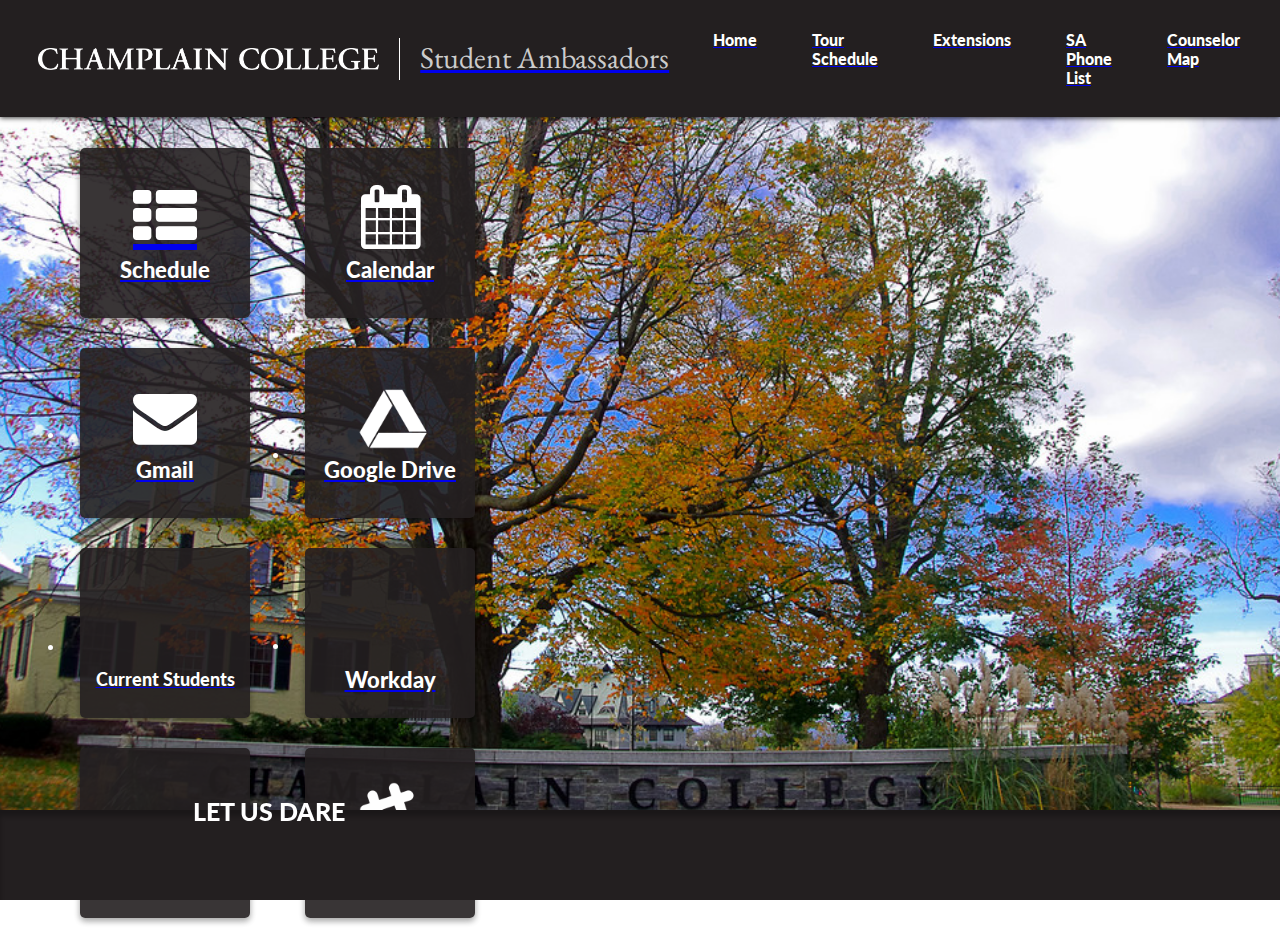
==== commit 49c3dd8f: "fixed my booboo" ====
--- a/index.html
+++ b/index.html
@@ -12,6 +12,22 @@
   </head>
   <body>
     
+    <!--Navigation bar!-->
+    <nav>
+      <!-- <img src="logo_color.png" alt="" /> -->
+      <a id="logo-wrapper" href="index.html">
+        <img src="../images/full.png" alt="">
+        <span>Student Ambassadors</span>
+      </a>
+
+      <div class="pages">
+        <a href="../index.html"><li>Home</li></a>
+        <a href="./calendar.html"><li>Tour Schedule</li></a>
+        <a href="./extensions.html"><li>Extensions</li></a>
+        <a href="./phonelist.html"><li>SA Phone List</li></a>
+        <a href="./counselormap.html"><li>Counselor Map</li></a>
+      </div>
+    </nav>
 
       <ul class="links">
 
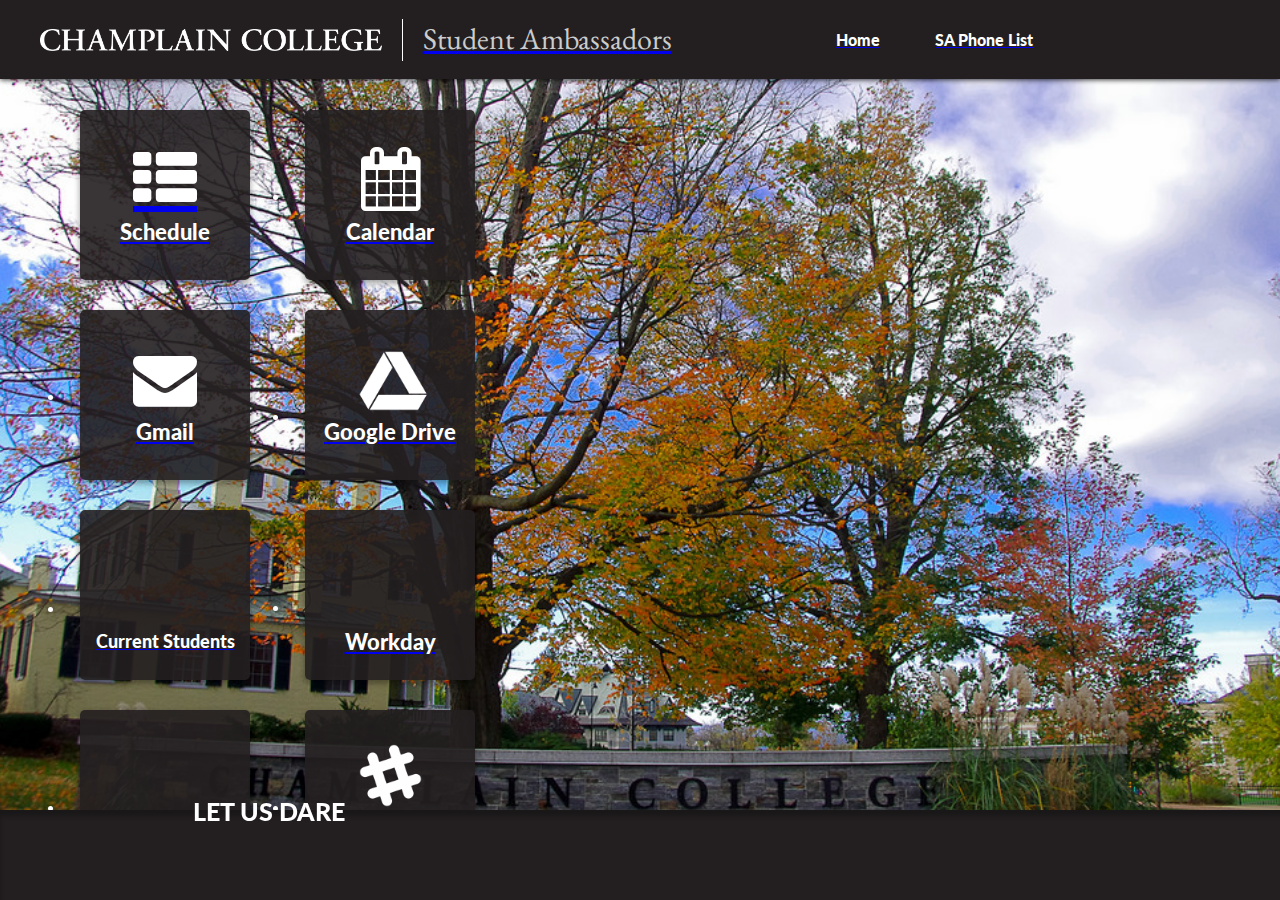
==== commit 4eb5e3f3: "fixed nav bar" ====
--- a/index.html
+++ b/index.html
@@ -22,10 +22,7 @@
 
       <div class="pages">
         <a href="../index.html"><li>Home</li></a>
-        <a href="./calendar.html"><li>Tour Schedule</li></a>
-        <a href="./extensions.html"><li>Extensions</li></a>
         <a href="./phonelist.html"><li>SA Phone List</li></a>
-        <a href="./counselormap.html"><li>Counselor Map</li></a>
       </div>
     </nav>
 
